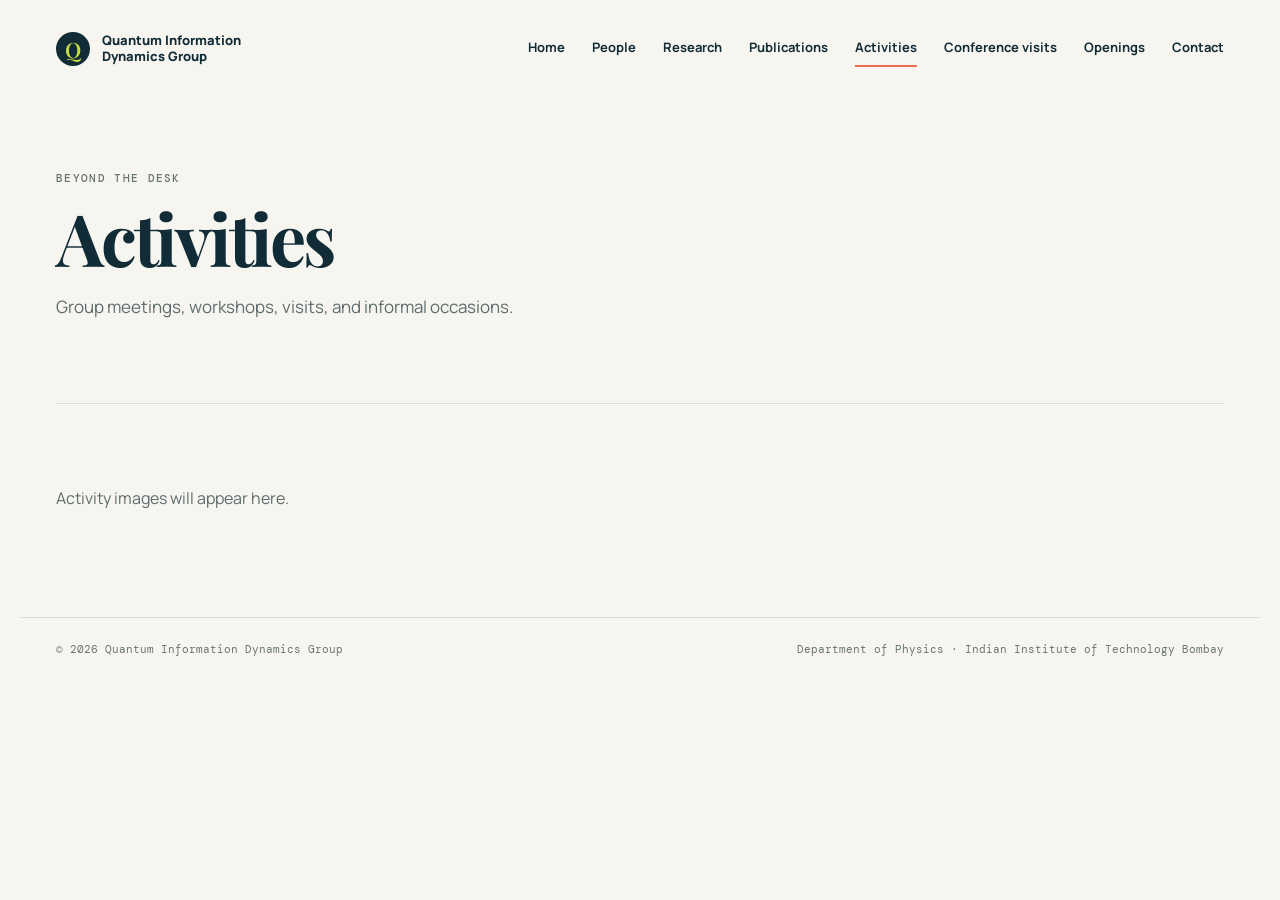
==== activities.html @ 3744eb54 "Add files via upload" ====
<!doctype html>
<html lang="en">
  <head>
    <meta charset="utf-8">
    <meta name="viewport" content="width=device-width, initial-scale=1">
    <meta
      name="description"
      content="Activities of the Quantum Information Dynamics Group at IIT Bombay"
    >
    <title>Activities — Quantum Information Dynamics Group</title>
    <link rel="preconnect" href="https://fonts.googleapis.com">
    <link rel="preconnect" href="https://fonts.gstatic.com" crossorigin>
    <link
      href="https://fonts.googleapis.com/css2?family=DM+Mono:wght@400;500&family=Manrope:wght@400;500;600;700;800&family=Playfair+Display:wght@600;700&display=swap"
      rel="stylesheet"
    >
    <link rel="stylesheet" href="styles.css">
  </head>
  <body>
    <header class="site-header">
      <a class="brand" href="index.html">
        <span class="brand-mark">Q</span>
        <span>Quantum Information<br>Dynamics Group</span>
      </a>
      <button class="menu-toggle" aria-label="Open navigation" aria-expanded="false">
        Menu
      </button>
      <nav>
        <a href="index.html">Home</a>
        <a href="people.html">People</a>
        <a href="research.html">Research</a>
        <a href="publications.html">Publications</a>
        <a class="active" href="activities.html">Activities</a>
        <a href="conferences.html">Conference visits</a>
        <a href="openings.html">Openings</a>
        <a href="contact.html">Contact</a>
      </nav>
    </header>

    <main>
      <section class="page-hero">
        <div class="eyebrow">Beyond the desk</div>
        <h1>Activities</h1>
        <p>Group meetings, workshops, visits, and informal occasions.</p>
      </section>

      <section class="content">
        <div id="activity-gallery" class="activity-gallery">
          <p class="muted">Activity images will appear here.</p>
        </div>
      </section>
    </main>

    <footer>
      <span>© 2026 Quantum Information Dynamics Group</span>
      <span>Department of Physics · Indian Institute of Technology Bombay</span>
    </footer>
    <script src="script.js"></script>
  </body>
</html>
---- styles.css ----
:root {
  --ink: #112c36;
  --paper: #f7f5ef;
  --lime: #c9db42;
  --coral: #e87051;
  --muted: #5e6c6d;
  --line: #d9ddd3;
}

* {
  box-sizing: border-box;
}

body {
  margin: 0;
  background: var(--paper);
  color: var(--ink);
  font: 16px/1.65 Manrope, Arial, sans-serif;
}

.site-header,
main,
footer {
  max-width: 1240px;
  margin: auto;
  padding-right: 36px;
  padding-left: 36px;
}

/* Site navigation --------------------------------------------------------- */

.site-header {
  display: flex;
  align-items: center;
  justify-content: space-between;
  height: 98px;
}

.brand {
  display: flex;
  align-items: center;
  gap: 12px;
  color: var(--ink);
  font-size: 13px;
  font-weight: 800;
  line-height: 1.22;
  text-decoration: none;
}

.brand-mark {
  display: grid;
  width: 34px;
  height: 34px;
  place-items: center;
  border-radius: 50%;
  background: var(--ink);
  color: var(--lime);
  font: 600 21px/1 "Playfair Display", serif;
}

.site-header nav {
  display: flex;
  gap: 27px;
}

.site-header nav a,
.section-title > a,
article a {
  color: var(--ink);
  font-size: 13px;
  font-weight: 700;
  text-decoration: none;
}

.site-header nav a {
  padding: 6px 0;
}

.site-header nav a.active,
.site-header nav a:hover {
  border-bottom: 2px solid var(--coral);
}

.menu-toggle {
  display: none;
}

/* Shared type and layout -------------------------------------------------- */

.eyebrow {
  color: #667374;
  font: 500 11px/1.4 "DM Mono", monospace;
  letter-spacing: 0.12em;
  text-transform: uppercase;
}

h2 {
  margin: 8px 0 0;
  font: 700 clamp(31px, 3.5vw, 48px) / 1.12 "Playfair Display", serif;
  letter-spacing: -0.035em;
}

.muted {
  color: var(--muted);
}

.page-hero {
  padding: 73px 0 65px;
  border-bottom: 1px solid var(--line);
}

.page-hero h1 {
  margin: 14px 0;
  font: 700 clamp(48px, 6vw, 72px) / 1.05 "Playfair Display", serif;
  letter-spacing: -0.045em;
}

.page-hero p {
  max-width: 680px;
  color: var(--muted);
  font-size: 17px;
}

.content {
  padding: 65px 0 90px;
}

footer {
  display: flex;
  justify-content: space-between;
  padding-top: 24px;
  padding-bottom: 31px;
  border-top: 1px solid var(--line);
  color: #687575;
  font: 400 11px "DM Mono", monospace;
}

/* Home -------------------------------------------------------------------- */

.hero {
  position: relative;
  min-height: 560px;
  padding: 83px 0 80px;
  overflow: hidden;
}

.hero h1 {
  position: relative;
  margin: 19px 0 21px;
  font: 700 clamp(48px, 6vw, 82px) / 1.06 "Playfair Display", serif;
  letter-spacing: -0.045em;
}

.hero h1 em {
  color: var(--coral);
  font-weight: 600;
}

.hero p {
  position: relative;
  max-width: 525px;
  margin: 0 0 31px;
  color: var(--muted);
  font-size: 17px;
}

.button {
  position: relative;
  display: inline-flex;
  align-items: center;
  gap: 28px;
  padding: 13px 16px 13px 20px;
  background: var(--ink);
  color: #fff;
  font-size: 13px;
  font-weight: 700;
  text-decoration: none;
}

.button span {
  color: var(--lime);
  font-size: 21px;
}

.orbit {
  position: absolute;
  top: 11px;
  right: 55px;
  width: 515px;
  height: 515px;
  border: 1px solid #a8b7ae;
  border-radius: 50%;
  transform: rotate(-28deg);
}

.orbit::before,
.orbit::after,
.orbit i {
  position: absolute;
  inset: 92px -55px;
  border: 1px solid #bdc7bc;
  border-radius: 50%;
  content: "";
}

.orbit::after {
  transform: rotate(60deg);
}

.orbit i {
  transform: rotate(120deg);
}

.orbit i:nth-child(2) {
  inset: 184px -85px;
  border-color: #d9dfd5;
  transform: rotate(90deg);
}

.orbit i:nth-child(3) {
  inset: 35px 178px;
  border-color: #d9dfd5;
}

.orbit b {
  position: absolute;
  top: 115px;
  left: 106px;
  width: 29px;
  height: 29px;
  border-radius: 50%;
  background: var(--coral);
  box-shadow: 255px 152px 0 -7px var(--lime), 120px 350px 0 -9px var(--ink);
}

.split-section {
  display: grid;
  grid-template-columns: 1fr 1fr;
  gap: 60px;
  padding: 67px 0;
  border-top: 1px solid var(--line);
  border-bottom: 1px solid var(--line);
}

.split-section p {
  margin: 17px 0;
  color: var(--muted);
  font-size: 17px;
}

.updates {
  padding: 76px 0 93px;
}

.section-title {
  display: flex;
  align-items: end;
  justify-content: space-between;
  margin-bottom: 36px;
}

.section-title > a {
  border-bottom: 1px solid var(--ink);
}

.news-grid {
  display: grid;
  grid-template-columns: repeat(3, 1fr);
  gap: 22px;
}

.news-grid article {
  display: flex;
  min-height: 255px;
  padding: 27px 27px 25px;
  flex-direction: column;
  background: #e8ebe1;
}

.news-grid article:nth-child(2) {
  background: #dce7e2;
}

.news-grid article:nth-child(3) {
  background: #f1e2d9;
}

.news-grid time {
  color: #687775;
  font: 500 10px "DM Mono", monospace;
  letter-spacing: 0.09em;
}

.news-grid h3 {
  margin: 18px 0 10px;
  font: 700 21px / 1.28 "Playfair Display", serif;
  letter-spacing: -0.02em;
}

.news-grid p {
  margin: 0;
  color: #566566;
  font-size: 13px;
  line-height: 1.55;
}

.news-grid article a {
  margin-top: auto;
  padding-top: 14px;
  font-size: 12px;
}

/* People ------------------------------------------------------------------ */

.section-heading {
  margin: 0 0 28px;
  font-size: 34px;
}

.people-grid {
  display: grid;
  grid-template-columns: repeat(4, minmax(0, 1fr));
  gap: 38px 25px;
}

.person {
  padding-top: 15px;
  border-top: 2px solid var(--ink);
}

.avatar {
  display: grid;
  aspect-ratio: 3 / 4;
  margin-bottom: 17px;
  overflow: hidden;
  place-items: center;
  background: #d7e1dd;
  color: #60716d;
  font: 600 65px "Playfair Display", serif;
}

.person:nth-child(4n + 2) .avatar {
  background: #ede2d9;
}

.person:nth-child(4n + 3) .avatar {
  background: #e5e9cf;
}

.person:nth-child(4n) .avatar {
  background: #dbe6e2;
}

.avatar img {
  width: 100%;
  height: 100%;
  object-fit: cover;
  background: #e8ebe1;
}

.person h3 {
  margin: 0;
  font: 700 23px "Playfair Display", serif;
}

.person .role {
  margin: 3px 0 11px;
  color: var(--coral);
  font: 500 11px "DM Mono", monospace;
  letter-spacing: 0.04em;
  text-transform: uppercase;
}

.person p {
  margin: 0;
  color: var(--muted);
  font-size: 13px;
}

.interests {
  min-height: 42px;
}

.person-links {
  display: flex;
  flex-wrap: wrap;
  gap: 8px;
  margin-top: 14px;
}

.person-icon {
  display: grid;
  width: 29px;
  height: 29px;
  place-items: center;
  border: 1px solid var(--ink);
  border-radius: 50%;
  transition: 0.18s;
}

.person-icon:hover {
  background: var(--ink);
  color: var(--lime);
}

.person-bio {
  margin-top: 10px;
  color: var(--muted);
  font-size: 13px;
}

.person-bio summary {
  cursor: pointer;
  color: var(--ink);
  font: 500 10px "DM Mono", monospace;
  letter-spacing: 0.05em;
  text-transform: uppercase;
}

.person-bio p {
  margin: 6px 0 0;
}

.past-section {
  margin-top: 85px;
  padding-top: 54px;
  border-top: 1px solid var(--line);
}

.past-section > p {
  max-width: 650px;
  margin: 11px 0 26px;
  color: var(--muted);
}

.member-group {
  border-top: 1px solid var(--ink);
}

.member-group summary {
  display: flex;
  padding: 18px 0;
  cursor: pointer;
  list-style: none;
  font: 700 24px "Playfair Display", serif;
}

.member-group summary::-webkit-details-marker,
.conference-year summary::-webkit-details-marker {
  display: none;
}

.member-group summary::after,
.conference-year summary::after {
  content: "+";
  font: 400 25px Manrope, Arial, sans-serif;
}

.member-group[open] summary::after,
.conference-year[open] summary::after {
  content: "–";
}

.member-group summary span,
.conference-year summary span:last-child {
  margin-right: 18px;
  margin-left: auto;
  padding-top: 9px;
  color: var(--coral);
  font: 500 11px "DM Mono", monospace;
}

.past-grid {
  padding-bottom: 32px;
}

.member-history {
  min-height: 0 !important;
  color: var(--muted) !important;
  font-size: 12px !important;
}

/* Research ---------------------------------------------------------------- */

.research-note,
.conference-note {
  margin: 0 0 28px;
}

.research-cards {
  display: grid;
  grid-template-columns: repeat(2, minmax(0, 1fr));
  gap: 25px;
}

.research-card {
  display: flex;
  flex-direction: column;
  border-top: 2px solid var(--ink);
  background: #eef0e9;
}

.research-media {
  display: grid;
  height: 285px;
  overflow: hidden;
  place-items: center;
  background: #e0e6df;
  color: #647673;
  font: 500 11px "DM Mono", monospace;
  letter-spacing: 0.06em;
  text-transform: uppercase;
}

.research-card:nth-child(3n + 2) .research-media {
  background: #eee1d8;
}

.research-card:nth-child(3n) .research-media {
  background: #e9eccf;
}

.research-media img {
  width: 100%;
  height: 100%;
  object-fit: contain;
  background: #e0e6df;
}

.research-copy {
  padding: 25px;
}

.research-copy h2 {
  font-size: 29px;
}

.research-copy p {
  margin: 12px 0 20px;
  color: var(--muted);
  font-size: 14px;
}

.work-links {
  display: flex;
  flex-wrap: wrap;
  gap: 10px;
}

.work-links a,
.activity-card a,
.highlighted-papers a {
  border-bottom: 1px solid currentColor;
  color: var(--ink);
  font: 500 11px "DM Mono", monospace;
  text-decoration: none;
}

/* Publications ------------------------------------------------------------ */

.highlighted-papers {
  display: grid;
  grid-template-columns: repeat(3, 1fr);
  gap: 20px;
  margin-bottom: 65px;
}

.highlighted-papers article {
  display: flex;
  min-height: 220px;
  padding: 25px;
  flex-direction: column;
  background: var(--ink);
  color: #fff;
}

.highlighted-papers article:nth-child(2) {
  background: #526a69;
}

.highlighted-papers article:nth-child(3) {
  background: #8b8362;
}

.highlighted-papers span {
  color: var(--lime);
  font: 500 10px "DM Mono", monospace;
  letter-spacing: 0.08em;
  text-transform: uppercase;
}

.highlighted-papers h3 {
  margin: 18px 0 7px;
  font: 700 22px / 1.28 "Playfair Display", serif;
}

.highlighted-papers p {
  margin: 0 0 15px;
  color: #dbe4e0;
  font-size: 12px;
}

.highlighted-papers a {
  margin-top: auto;
  color: #fff;
}

.publication-title {
  display: flex;
  align-items: baseline;
  justify-content: space-between;
  padding-bottom: 12px;
  border-bottom: 1px solid var(--line);
}

.publication-title h2 {
  font-size: 31px;
}

.publication-title span {
  color: var(--muted);
  font: 500 10px "DM Mono", monospace;
}

.publication {
  display: grid;
  grid-template-columns: 95px 1fr;
  gap: 20px;
  padding: 25px 0;
  border-bottom: 1px solid var(--line);
}

.publication time {
  color: var(--coral);
  font: 500 13px "DM Mono", monospace;
}

.publication h3 {
  margin: 0 0 5px;
  font-size: 18px;
  line-height: 1.35;
}

.publication p {
  margin: 0;
  color: var(--muted);
  font-size: 13px;
}

.publication a {
  color: var(--ink);
}

/* Activities -------------------------------------------------------------- */

.activity-gallery {
  display: grid;
  grid-template-columns: repeat(3, 1fr);
  gap: 24px;
}

.activity-card {
  background: #e8ebe1;
}

.activity-card:nth-child(3n + 2) {
  background: #f0e3da;
}

.activity-card:nth-child(3n) {
  background: #e7ebd0;
}

.activity-card img,
.activity-placeholder {
  display: grid;
  width: 100%;
  height: 235px;
  place-items: center;
  object-fit: cover;
  background: #d6e0db;
  color: #61716e;
  font: 500 11px "DM Mono", monospace;
  text-transform: uppercase;
}

.activity-card > div:last-child {
  padding: 20px 21px 24px;
}

.activity-card time {
  color: var(--coral);
  font: 500 10px "DM Mono", monospace;
  letter-spacing: 0.08em;
}

.activity-card h2 {
  margin: 10px 0 8px;
  font-size: 25px;
}

.activity-card p {
  margin: 0 0 14px;
  color: var(--muted);
  font-size: 13px;
}

/* Conference visits ------------------------------------------------------- */

.conference-list {
  display: grid;
  gap: 38px;
}

.conference-year {
  border-top: 2px solid var(--ink);
}

.conference-year summary {
  display: flex;
  padding: 18px 0;
  cursor: pointer;
  list-style: none;
  font: 700 31px "Playfair Display", serif;
  letter-spacing: -0.03em;
}

.conference-year-grid {
  display: grid;
  grid-template-columns: repeat(2, minmax(0, 1fr));
  gap: 25px;
  padding-bottom: 34px;
}

.conference-card {
  display: grid;
  grid-template-columns: minmax(120px, 0.58fr) minmax(0, 1fr);
  border-top: 2px solid var(--ink);
  background: #e8ebe1;
}

.conference-card:nth-child(2n) {
  background: #f0e3da;
}

.conference-card > img,
.conference-placeholder {
  display: grid;
  width: 100%;
  min-height: 255px;
  height: 100%;
  padding: 22px;
  place-items: center;
  object-fit: cover;
  background: #d8e2dd;
  color: #536a68;
  text-align: center;
}

.conference-card:nth-child(2n) .conference-placeholder {
  background: #e9dfcd;
}

.conference-placeholder span {
  font: 500 11px / 1.5 "DM Mono", monospace;
  letter-spacing: 0.08em;
  text-transform: uppercase;
}

.conference-copy {
  padding: 25px;
}

.conference-topline {
  display: flex;
  flex-wrap: wrap;
  align-items: center;
  gap: 12px;
  font: 500 10px "DM Mono", monospace;
  letter-spacing: 0.06em;
  text-transform: uppercase;
}

.conference-topline time {
  color: var(--coral);
}

.conference-topline span {
  color: var(--muted);
}

.conference-copy h2 {
  margin: 14px 0 10px;
  font-size: 27px;
}

.conference-event {
  margin: 0;
  color: var(--ink);
  font-size: 13px;
  font-weight: 700;
}

.conference-location {
  margin: 6px 0 0;
  color: var(--muted);
  font-size: 12px;
}

.conference-award {
  display: inline-block;
  margin: 14px 0 0;
  padding: 3px 7px;
  background: var(--lime);
  color: var(--ink);
  font: 500 10px "DM Mono", monospace;
}

.conference-links {
  display: flex;
  flex-wrap: wrap;
  gap: 12px;
  margin-top: 18px;
}

.conference-links a {
  border-bottom: 1px solid currentColor;
  color: var(--ink);
  font: 500 11px "DM Mono", monospace;
  text-decoration: none;
}

/* Openings and contact ---------------------------------------------------- */

.opening {
  display: grid;
  grid-template-columns: 1.35fr 1fr;
  gap: 50px;
  margin-bottom: 25px;
  padding: 42px;
  background: var(--ink);
  color: #fff;
}

.opening h2 {
  margin-top: 0;
}

.opening p {
  color: #d7e0dc;
}

.opening .button {
  align-self: end;
  justify-self: start;
  background: var(--lime);
  color: var(--ink);
}

.contact-grid {
  display: grid;
  grid-template-columns: 1.1fr 1fr;
  gap: 75px;
}

.contact-grid h2 {
  margin-bottom: 18px;
  font-size: 31px;
}

.contact-grid p {
  color: var(--muted);
}

.contact-grid a {
  color: var(--ink);
}

.map {
  position: relative;
  min-height: 340px;
  padding: 30px;
  overflow: hidden;
  background: #dfe8e0;
}

.map::before,
.map::after {
  position: absolute;
  top: 130px;
  left: -80px;
  width: 600px;
  height: 75px;
  border-top: 22px solid #f6f5ef;
  border-radius: 50%;
  content: "";
  transform: rotate(-25deg);
}

.map::after {
  top: 180px;
  left: 20px;
  border-color: #c7d6cf;
  transform: rotate(50deg);
}

.pin {
  position: absolute;
  z-index: 1;
  top: 145px;
  left: 48%;
  width: 23px;
  height: 23px;
  border-radius: 50% 50% 50% 0;
  background: var(--coral);
  transform: rotate(-45deg);
}

.map-embed {
  padding: 0;
}

.map-embed::before,
.map-embed::after {
  display: none;
}

.map-embed iframe {
  display: block;
  width: 100%;
  min-height: 340px;
  height: 100%;
  border: 0;
}

.map-directions {
  position: absolute;
  z-index: 1;
  right: 16px;
  bottom: 16px;
  padding: 8px 12px;
  background: var(--paper);
  color: var(--ink);
  box-shadow: 0 2px 10px #112c3640;
  font: 700 11px "DM Mono", monospace;
  text-decoration: none;
}

/* Responsive -------------------------------------------------------------- */

@media (max-width: 1020px) and (min-width: 761px) {
  .site-header nav {
    gap: 16px;
  }

  .site-header nav a {
    font-size: 11px;
  }

  .people-grid {
    grid-template-columns: repeat(2, minmax(0, 1fr));
  }
}

@media (max-width: 760px) {
  .site-header,
  main,
  footer {
    padding-right: 21px;
    padding-left: 21px;
  }

  .site-header {
    height: 77px;
  }

  .site-header nav {
    position: absolute;
    z-index: 2;
    top: 77px;
    right: 0;
    left: 0;
    display: none;
    flex-direction: column;
    gap: 6px;
    padding: 18px 21px;
    background: var(--ink);
  }

  .site-header nav.open {
    display: flex;
  }

  .site-header nav a {
    color: #fff;
  }

  .menu-toggle {
    display: block;
    border: 0;
    background: none;
    color: var(--ink);
    font: 500 12px "DM Mono", monospace;
    text-transform: uppercase;
  }

  .hero {
    min-height: 590px;
    padding-top: 65px;
  }

  .orbit {
    top: 100px;
    right: -224px;
    opacity: 0.48;
  }

  .split-section,
  .contact-grid,
  .opening {
    grid-template-columns: 1fr;
    gap: 20px;
  }

  .news-grid,
  .people-grid,
  .research-cards,
  .activity-gallery,
  .highlighted-papers,
  .conference-year-grid {
    grid-template-columns: 1fr;
  }

  .research-media {
    height: 235px;
  }

  .past-section {
    margin-top: 60px;
  }

  .publication-title {
    display: block;
  }

  .publication-title span {
    display: block;
    margin-top: 9px;
  }

  .conference-card {
    grid-template-columns: 1fr;
  }

  .conference-card > img,
  .conference-placeholder {
    min-height: 190px;
    height: 190px;
  }

  .publication {
    grid-template-columns: 70px 1fr;
  }

  .section-title {
    align-items: start;
    gap: 20px;
  }

  .updates {
    padding-top: 56px;
  }

  .page-hero {
    padding: 53px 0;
  }

  .content {
    padding: 45px 0 65px;
  }

  .opening {
    padding: 30px;
  }

  .map,
  .map-embed iframe {
    min-height: 260px;
  }

  footer {
    flex-direction: column;
    gap: 8px;
  }
}

@media (max-width: 560px) {
  .people-grid {
    grid-template-columns: 1fr;
  }
}
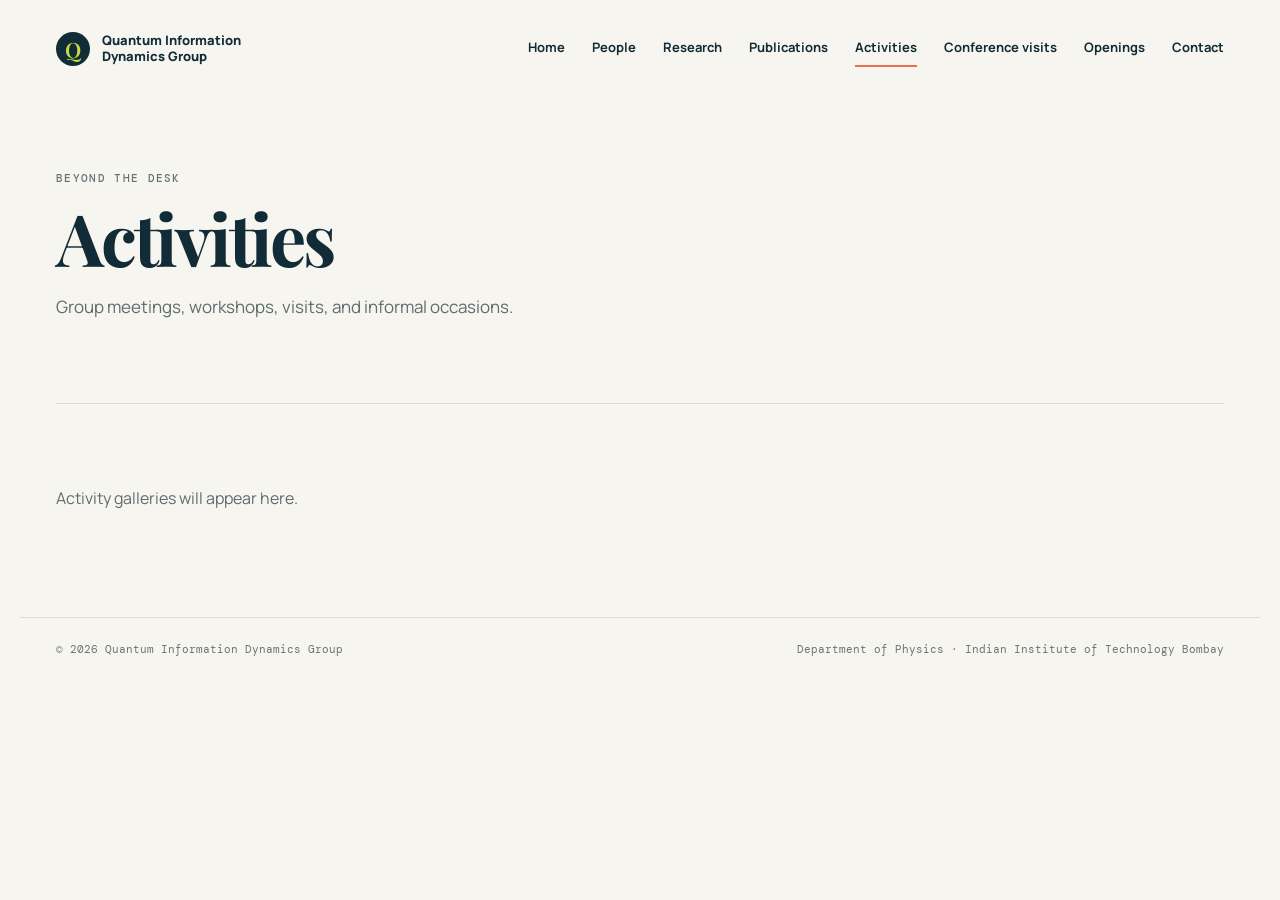
==== commit 783a4984: "Update activities.html" ====
--- a/activities.html
+++ b/activities.html
@@ -45,9 +45,9 @@
       </section>
 
       <section class="content">
-        <div id="activity-gallery" class="activity-gallery">
-          <p class="muted">Activity images will appear here.</p>
-        </div>
+        <section id="activity-events" class="activity-events" aria-live="polite">
+          <p class="muted">Activity galleries will appear here.</p>
+        </section>
       </section>
     </main>
 
